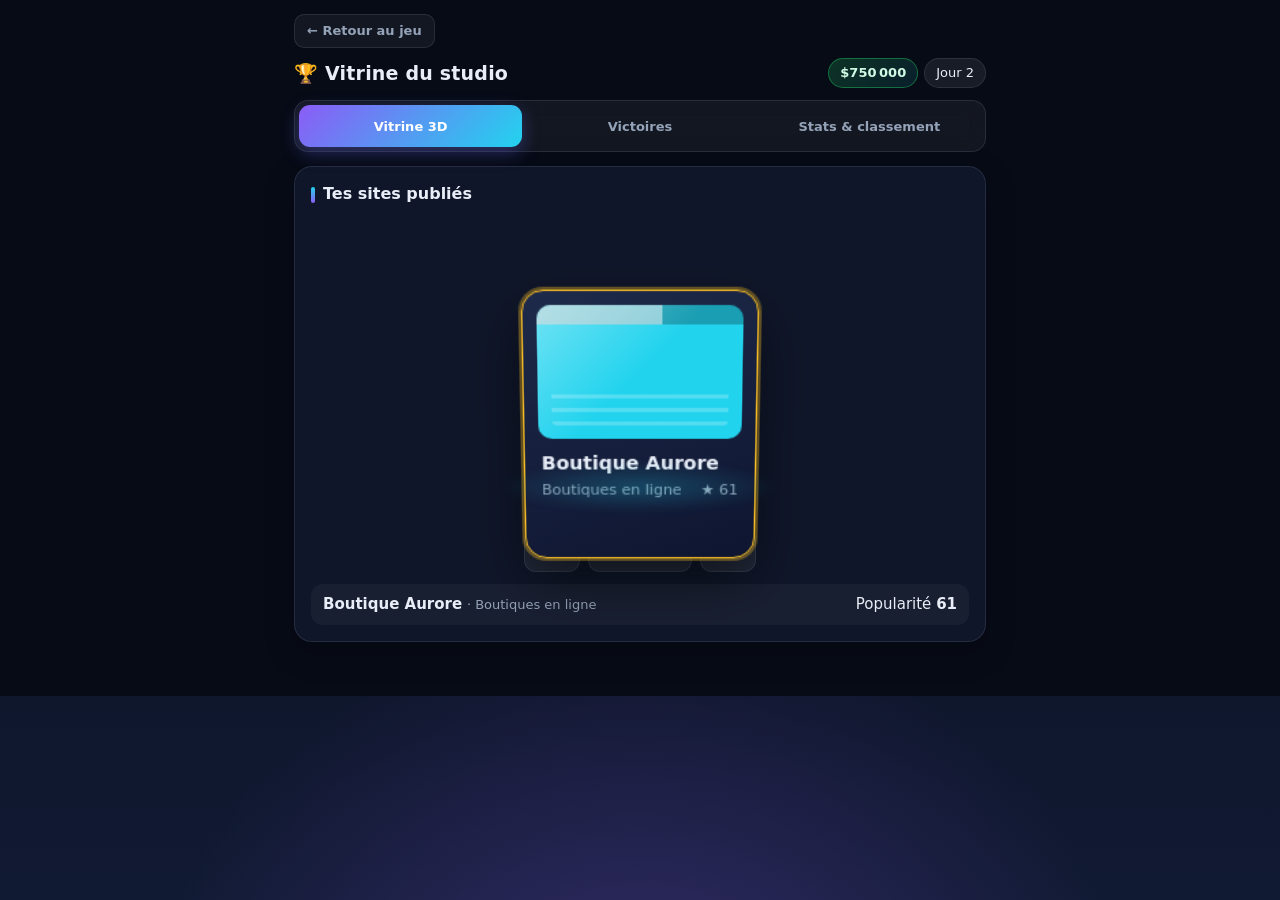
==== wst-studio-vitrine.html @ f5f175f7 "v23 : Vitrine du studio (carrousel 3D, victoires, stats et classement)" ====
<!DOCTYPE html>
<html lang="fr">
<head>
<meta charset="UTF-8">
<meta name="viewport" content="width=device-width, initial-scale=1, viewport-fit=cover">
<meta name="theme-color" content="#070B16">
<title>Web Studio Tycoon — Vitrine</title>
<style>
:root{--bg:#070B16;--card:rgba(20,27,49,.72);--line:rgba(148,163,184,.16);--txt:#e8edf7;--mut:#94a3b8;--cy:#22d3ee;--vi:#8b5cf6;--gr:#22c55e;--gold:#fbbf24;--pink:#ec4899;--r:18px}
*{box-sizing:border-box;-webkit-tap-highlight-color:transparent}
html,body{margin:0;min-height:100%;background:var(--bg);color:var(--txt);font:15px/1.4 system-ui,-apple-system,"Segoe UI",Roboto,sans-serif}
html::before{content:"";position:fixed;inset:0;z-index:-1;background:
 radial-gradient(900px 500px at 90% -10%,rgba(99,102,241,.35),transparent 60%),
 radial-gradient(700px 400px at -10% 10%,rgba(34,211,238,.2),transparent 55%),
 radial-gradient(800px 600px at 50% 110%,rgba(139,92,246,.25),transparent 60%),
 linear-gradient(180deg,#070B16,#0C1224 45%,#111A33)}
.wrap{max-width:720px;margin:0 auto;padding:calc(env(safe-area-inset-top,0px) + 14px) 14px 40px}
.back{display:inline-block;margin:0 0 10px;color:var(--mut);text-decoration:none;font-size:13px;font-weight:600;padding:7px 12px;border:1px solid var(--line);border-radius:10px;background:rgba(255,255,255,.05)}
header{display:flex;justify-content:space-between;align-items:center;gap:10px;margin-bottom:12px}
h1{font-size:19px;margin:0;font-weight:800;letter-spacing:.2px}
.chips{display:flex;gap:6px;flex-wrap:wrap;justify-content:flex-end}
.chip{background:rgba(255,255,255,.07);border:1px solid var(--line);border-radius:999px;padding:5px 11px;font-size:13px;font-variant-numeric:tabular-nums}
.chip.money{border-color:rgba(34,197,94,.45);background:linear-gradient(135deg,rgba(34,197,94,.22),rgba(34,211,238,.1));color:#d1fae5;font-weight:700}
.tabs{display:flex;gap:6px;background:rgba(255,255,255,.05);border:1px solid var(--line);border-radius:14px;padding:4px;margin-bottom:14px;position:sticky;top:calc(env(safe-area-inset-top,0px) + 6px);z-index:5;backdrop-filter:blur(10px);-webkit-backdrop-filter:blur(10px)}
.tabs button{flex:1;border:0;background:none;color:var(--mut);padding:10px 4px;border-radius:11px;font:600 13px system-ui;cursor:pointer;min-height:42px}
.tabs button.on{background:linear-gradient(135deg,var(--vi),var(--cy));color:#fff;box-shadow:0 6px 18px rgba(99,102,241,.35)}
.panel{display:none;animation:fade .3s ease}
.panel.on{display:block}
@keyframes fade{from{opacity:0;transform:translateY(8px)}to{opacity:1;transform:none}}
.card{background:var(--card);border:1px solid var(--line);border-radius:var(--r);padding:16px;margin-bottom:14px;box-shadow:0 10px 30px rgba(0,0,0,.25)}
.card h2{margin:0 0 12px;font-size:16px;display:flex;align-items:center;gap:8px}
.card h2::before{content:"";width:4px;height:1em;border-radius:3px;background:linear-gradient(var(--cy),var(--vi))}
.muted{color:var(--mut);font-size:13px}
.empty{padding:26px 10px;text-align:center;color:var(--mut)}

/* ---------- Vitrine 3D ---------- */
.stage{position:relative;height:300px;perspective:900px;perspective-origin:50% 40%;touch-action:pan-y;user-select:none;-webkit-user-select:none}
.ring{position:absolute;left:50%;top:50%;width:0;height:0;transform-style:preserve-3d;transition:transform .6s cubic-bezier(.22,1,.36,1)}
.site{position:absolute;width:170px;height:200px;margin:-100px 0 0 -85px;border-radius:16px;background:linear-gradient(160deg,#1e2a4a,#0e1530);border:1px solid rgba(255,255,255,.14);box-shadow:0 18px 40px rgba(0,0,0,.5),inset 0 1px 0 rgba(255,255,255,.12);padding:10px;backface-visibility:hidden;cursor:pointer;overflow:hidden}
.site .thumb{height:98px;border-radius:10px;background:var(--c,#6366f1);position:relative;overflow:hidden}
.site .thumb::after{content:"";position:absolute;inset:0;background:linear-gradient(135deg,rgba(255,255,255,.35),transparent 50%)}
.site .bar{position:absolute;left:0;right:0;top:0;height:14px;background:rgba(0,0,0,.25)}
.site .bar i{display:block;width:30%;height:100%;background:rgba(255,255,255,.5)}
.site .lines{position:absolute;left:10px;right:10px;bottom:10px;height:30px;background:repeating-linear-gradient(0deg,rgba(255,255,255,.22) 0 3px,transparent 3px 10px);border-radius:4px}
.site h3{margin:9px 2px 2px;font-size:14px;white-space:nowrap;overflow:hidden;text-overflow:ellipsis}
.site .meta{font-size:11px;color:var(--mut);display:flex;justify-content:space-between;padding:0 2px}
.site.sel{border-color:var(--gold);box-shadow:0 0 0 2px rgba(251,191,36,.35),0 18px 40px rgba(0,0,0,.5)}
.floor{position:absolute;left:50%;bottom:6px;width:280px;height:50px;margin-left:-140px;background:radial-gradient(closest-side,rgba(34,211,238,.25),transparent);filter:blur(4px)}
.ctrl{display:flex;gap:8px;justify-content:center;margin-top:10px}
.ctrl button{background:rgba(255,255,255,.08);color:var(--txt);border:1px solid var(--line);border-radius:12px;min-height:44px;min-width:56px;font-size:18px;cursor:pointer}
.ctrl button.wide{min-width:0;padding:0 16px;font-size:14px;font-weight:600}
.detail{margin-top:12px;display:flex;justify-content:space-between;gap:10px;flex-wrap:wrap;background:rgba(255,255,255,.04);border-radius:12px;padding:10px 12px}
.detail b{font-variant-numeric:tabular-nums}

/* ---------- Classement / stats ---------- */
.stats-top{display:grid;grid-template-columns:auto 1fr;gap:16px;align-items:center}
.donut{width:132px;height:132px;position:relative}
.donut svg{width:100%;height:100%;transform:rotate(-90deg)}
.donut .c{position:absolute;inset:0;display:flex;flex-direction:column;align-items:center;justify-content:center}
.donut .c b{font-size:24px;font-variant-numeric:tabular-nums}
.legend{display:flex;flex-direction:column;gap:6px;font-size:13px}
.legend div{display:flex;align-items:center;gap:8px}
.dot{width:10px;height:10px;border-radius:3px;flex:0 0 auto}
.kpis{display:grid;grid-template-columns:1fr 1fr;gap:8px;margin-top:12px}
.kpi{background:rgba(255,255,255,.04);border:1px solid var(--line);border-radius:12px;padding:10px}
.kpi span{font-size:11px;color:var(--mut);display:block}
.kpi b{font-size:18px;font-variant-numeric:tabular-nums}
.cat{margin-bottom:10px}
.cat .row{display:flex;justify-content:space-between;font-size:13px;margin-bottom:5px}
.cat .row b{color:var(--cy);font-variant-numeric:tabular-nums}
.track{height:10px;border-radius:999px;background:rgba(255,255,255,.07);overflow:hidden}
.track i{display:block;height:100%;border-radius:999px;background:linear-gradient(90deg,var(--c),#fff3);transition:width .9s cubic-bezier(.22,1,.36,1)}
.podium{display:flex;align-items:flex-end;justify-content:center;gap:10px;margin:6px 0 14px;height:150px}
.pod{width:31%;max-width:150px;border-radius:14px 14px 6px 6px;text-align:center;padding:22px 6px 10px;background:linear-gradient(180deg,rgba(255,255,255,.12),rgba(255,255,255,.03));border:1px solid var(--line);position:relative}
.pod .n{font-size:12px;color:var(--mut)}
.pod .name{font-weight:700;font-size:13px;white-space:nowrap;overflow:hidden;text-overflow:ellipsis}
.pod .sc{font-size:18px;font-weight:800;font-variant-numeric:tabular-nums}
.pod.p1{height:150px;border-color:rgba(251,191,36,.6);box-shadow:0 0 26px rgba(251,191,36,.18)}
.pod.p2{height:118px}
.pod.p3{height:96px}
.pod .medal{position:absolute;top:-16px;left:50%;transform:translateX(-50%);font-size:22px}
.rank{display:flex;flex-direction:column;gap:6px}
.rrow{display:grid;grid-template-columns:28px 1fr auto;gap:10px;align-items:center;background:rgba(255,255,255,.035);border:1px solid var(--line);border-radius:12px;padding:9px 10px}
.rrow.me{border-color:rgba(34,197,94,.55);background:linear-gradient(135deg,rgba(34,197,94,.16),rgba(34,211,238,.06))}
.rrow .pos{font-weight:800;color:var(--gold);text-align:center}
.rrow .nm{font-weight:600;white-space:nowrap;overflow:hidden;text-overflow:ellipsis}
.rrow .tr{height:6px;border-radius:99px;background:rgba(255,255,255,.07);margin-top:6px;overflow:hidden}
.rrow .tr i{display:block;height:100%;border-radius:99px;background:linear-gradient(90deg,var(--cy),var(--vi))}
.rrow .sc{font-weight:800;font-variant-numeric:tabular-nums}

/* ---------- Victoire ---------- */
#fx{position:fixed;inset:0;pointer-events:none;z-index:50}
.banner{position:fixed;left:50%;top:38%;transform:translate(-50%,-50%) scale(.6);opacity:0;z-index:60;pointer-events:none;background:linear-gradient(135deg,#fbbf24,#f472b6 55%,#8b5cf6);color:#fff;font-weight:900;font-size:22px;padding:14px 22px;border-radius:18px;box-shadow:0 20px 50px rgba(0,0,0,.45);text-align:center;white-space:nowrap}
.banner.show{animation:pop 2.4s cubic-bezier(.22,1,.36,1) forwards}
.banner small{display:block;font-size:13px;font-weight:600;opacity:.92;margin-top:2px}
@keyframes pop{0%{opacity:0;transform:translate(-50%,-50%) scale(.5)}15%{opacity:1;transform:translate(-50%,-50%) scale(1.08)}25%{transform:translate(-50%,-50%) scale(1)}80%{opacity:1}100%{opacity:0;transform:translate(-50%,-70%) scale(.98)}}
.celebrate{width:100%;margin-top:6px;border:0;border-radius:14px;min-height:50px;font:800 15px system-ui;color:#fff;background:linear-gradient(135deg,var(--pink),var(--gold));cursor:pointer;box-shadow:0 10px 26px rgba(236,72,153,.3)}
.celebrate:active{transform:scale(.98)}
.hist{display:flex;flex-direction:column;gap:6px;margin-top:10px}
.hist div{font-size:13px;color:var(--mut);background:rgba(255,255,255,.035);border-radius:10px;padding:8px 10px}
.hist b{color:var(--txt)}
@media (prefers-reduced-motion:reduce){.panel,.banner.show{animation:none}.banner.show{opacity:1;transform:translate(-50%,-50%)}}
</style>
</head>
<body>
<div class="wrap">
  <a class="back" href="index.html">← Retour au jeu</a>
  <header>
    <h1>🏆 Vitrine du studio</h1>
    <div class="chips">
      <span class="chip money" id="cMoney">$0</span>
      <span class="chip" id="cDay">Jour 1</span>
    </div>
  </header>

  <nav class="tabs" role="tablist">
    <button class="on" data-tab="vitrine">Vitrine 3D</button>
    <button data-tab="victoires">Victoires</button>
    <button data-tab="stats">Stats & classement</button>
  </nav>

  <!-- ===== VITRINE 3D ===== -->
  <section class="panel on" id="tab-vitrine">
    <div class="card">
      <h2>Tes sites publiés</h2>
      <div class="stage" id="stage"><div class="ring" id="ring"></div><div class="floor"></div></div>
      <div class="ctrl">
        <button id="prev" aria-label="Précédent">‹</button>
        <button class="wide" id="openSite">Voir le site</button>
        <button id="next" aria-label="Suivant">›</button>
      </div>
      <div class="detail" id="detail"><span class="muted">Glisse pour faire tourner la vitrine.</span></div>
    </div>
  </section>

  <!-- ===== VICTOIRES ===== -->
  <section class="panel" id="tab-victoires">
    <div class="card">
      <h2>Victoires</h2>
      <p class="muted" style="margin:0 0 12px">Chaque nouveau site publié, chaque palier de popularité et chaque rival battu déclenche une célébration.</p>
      <button class="celebrate" id="btnCelebrate">🎉 Fêter une victoire</button>
      <div class="hist" id="hist"></div>
    </div>
  </section>

  <!-- ===== STATS ===== -->
  <section class="panel" id="tab-stats">
    <div class="card">
      <h2>Tes parts de marché</h2>
      <div class="stats-top">
        <div class="donut">
          <svg viewBox="0 0 120 120" id="donutSvg"></svg>
          <div class="c"><b id="shareTotal">0%</b><span class="muted">part totale</span></div>
        </div>
        <div class="legend" id="legend"></div>
      </div>
      <div class="kpis" id="kpis"></div>
    </div>

    <div class="card">
      <h2>Par catégorie</h2>
      <div id="cats"></div>
    </div>

    <div class="card">
      <h2>Les studios rivaux</h2>
      <div class="podium" id="podium"></div>
      <div class="rank" id="rank"></div>
    </div>
  </section>
</div>

<canvas id="fx"></canvas>
<div class="banner" id="banner"></div>

<script>
(function () {
  'use strict';
  var KEY = 'webStudioTycoonV1';
  var COLORS = ['#6366f1','#22d3ee','#ec4899','#22c55e','#fbbf24','#f97316','#8b5cf6','#14b8a6'];
  var SEG_NAMES = {blogs:'Blogs & récits',shops:'Boutiques en ligne',games:'Jeux navigateur',news:'Infos & actualités',services:'Services utiles',mode:'Mode & beauté',musique:'Musique',sport:'Sport',science:'Science',humour:'Humour'};
  var SEG_RIVAL = {blogs:320,shops:460,games:620,news:540,services:720,mode:480,musique:450,sport:560,science:600,humour:380};
  var HOST_CAPS = [300,800,2000,5000,0];
  var CAT_COLORS = {};
  var $ = function (id) { return document.getElementById(id); };
  function esc(s) { return String(s == null ? '' : s).replace(/[&<>"']/g, function (c) { return ({'&':'&amp;','<':'&lt;','>':'&gt;','"':'&quot;',"'":'&#39;'})[c]; }); }
  function num(v) { v = Number(v); return isFinite(v) ? v : 0; }
  function fmt(v) { return Math.round(num(v)).toLocaleString('fr-FR'); }

  /* ---------- Données : lit la sauvegarde du jeu, sinon démo ---------- */
  var DEMO = {
    money: 750000, day: 2,
    sites: [
      { name: 'Blog Lumière', cat: 'Blogs & récits', popularity: 42 },
      { name: 'Boutique Aurore', cat: 'Boutiques en ligne', popularity: 61 },
      { name: 'Arcade Nova', cat: 'Jeux navigateur', popularity: 18 },
      { name: 'Ma Recette', cat: 'Services utiles', popularity: 33 }
    ],
    rivals: [
      { name: 'Le Phare Web', score: 860 }, { name: 'Orbite Verte', score: 692 },
      { name: 'Forge du Sud', score: 530 }, { name: 'Pixel Rivière', score: 419 },
      { name: 'Atelier Caramel', score: 322 }, { name: 'Studio Brume', score: 229 }
    ],
    me: 'Mon studio', myScore: 450, popTotal: 61 + 42 + 18 + 33, defense: 0, loyalty: 0
  };
  function siteVisitorsOf(s) {
    var cap = HOST_CAPS[typeof s.hosting === 'number' ? s.hosting : 0] || 0;
    var v = Math.round(num(s.quality) * num(s.popularity) / 2);
    if (cap > 0) v = Math.min(v, cap);
    return v + num(s.traffic && s.traffic.bonus);
  }
  function playerScoreOf(G, sites) {
    var rep = num(G.rep), done = num(G.done);
    var visitors = sites.reduce(function (a, s) { return a + siteVisitorsOf(s); }, 0);
    var rl = G.rivals || [];
    var avgRival = rl.length ? rl.reduce(function (a, r) { return a + num(r.score); }, 0) / rl.length : 0;
    var rf = Math.min(2.2, Math.max(.7, avgRival / 480));
    var share = 0;
    Object.keys(SEG_RIVAL).forEach(function (id) {
      var p = sites.filter(function (s) { return s.seg === id; }).reduce(function (a, s) { return a + num(s.quality) * 1.5 + num(s.popularity) + siteVisitorsOf(s) / 40; }, 0);
      if (p > 0) share += Math.round(1000 * p / (p + SEG_RIVAL[id] * rf)) / 10;
    });
    var lvl = Math.min(10, 1 + Math.floor(rep / 110));
    return Math.round(rep + done * 25 + visitors / 10 + share * 4 + lvl * 50 + sites.length * 40 + (G.apps ? G.apps.length : 0) * 40);
  }
  function readData() {
    try {
      var raw = localStorage.getItem(KEY);
      if (!raw) return DEMO;
      var G = JSON.parse(raw);
      var sites = (G.sites || []).map(function (s) {
        return { name: s.name || s.title || s.t || 'Site', cat: SEG_NAMES[s.seg] || s.cat || s.category || s.type || 'Autre', popularity: num(s.popularity || s.pop) };
      });
      var rivals = (G.rivals || []).map(function (r) {
        return { name: r.name || 'Rival', score: num(r.score != null ? r.score : (r.points != null ? r.points : r.pop)) };
      });
      var popTotal = sites.reduce(function (a, s) { return a + s.popularity; }, 0);
      return { money: num(G.money), day: num(G.day) || 1, sites: sites, rivals: rivals,
               me: G.studioName || G.name || 'Mon studio', myScore: playerScoreOf(G, G.sites || []), popTotal: popTotal,
               defense: num(G.defense), loyalty: num(G.loyalty) };
    } catch (e) { return DEMO; }
  }

  var data = readData();
  var prevSiteCount = data.sites.length;
  var prevTier = tierOf(data.popTotal || 0);

  /* ---------- En-tête ---------- */
  function renderHeader() {
    $('cMoney').textContent = '$' + fmt(data.money);
    $('cDay').textContent = 'Jour ' + data.day;
  }

  /* ---------- Vitrine 3D ---------- */
  var sel = 0, ringAngle = 0, drag = null, autoT = null;
  function renderStage() {
    var ring = $('ring'), n = data.sites.length;
    if (!n) {
      ring.innerHTML = '';
      $('stage').insertAdjacentHTML('afterbegin', '');
      $('detail').innerHTML = '<span class="muted">Aucun site publié pour l\u2019instant. Lance ton premier projet !</span>';
      $('openSite').disabled = true; $('prev').disabled = $('next').disabled = true;
      return;
    }
    $('openSite').disabled = false; $('prev').disabled = $('next').disabled = false;
    var R = Math.max(230, n * 62), step = 360 / n;
    ring.innerHTML = data.sites.map(function (s, i) {
      var c = COLORS[i % COLORS.length]; CAT_COLORS[s.cat] = CAT_COLORS[s.cat] || COLORS[Object.keys(CAT_COLORS).length % COLORS.length];
      return '<div class="site" data-i="' + i + '" style="transform:rotateY(' + (i * step) + 'deg) translateZ(' + R + 'px);--c:' + c + '">' +
        '<div class="thumb"><div class="bar"><i style="width:' + Math.min(100, s.popularity) + '%"></i></div><div class="lines"></div></div>' +
        '<h3>' + esc(s.name) + '</h3><div class="meta"><span>' + esc(s.cat) + '</span><span>★ ' + fmt(s.popularity) + '</span></div></div>';
    }).join('');
    ring.querySelectorAll('.site').forEach(function (el) {
      el.addEventListener('click', function () { if (!el.dataset.moved) setSel(+el.dataset.i); });
    });
    spinTo(sel);
    updateDetail();
  }
  function spinTo(i) {
    var n = data.sites.length; if (!n) return;
    sel = ((i % n) + n) % n;
    ringAngle = -sel * (360 / n);
    $('ring').style.transform = 'rotateX(-8deg) rotateY(' + ringAngle + 'deg)';
    document.querySelectorAll('.site').forEach(function (el, k) { el.classList.toggle('sel', k === sel); });
    updateDetail();
  }
  function setSel(i) { spinTo(i); }
  function updateDetail() {
    var s = data.sites[sel]; if (!s) return;
    $('detail').innerHTML = '<span><b>' + esc(s.name) + '</b> <span class="muted">· ' + esc(s.cat) + '</span></span><span>Popularité <b>' + fmt(s.popularity) + '</b></span>';
  }
  function bindStage() {
    var st = $('stage'), startX = 0, startAng = 0, moved = false;
    st.addEventListener('pointerdown', function (e) { drag = true; startX = e.clientX; startAng = ringAngle; moved = false; clearTimeout(autoT); });
    window.addEventListener('pointermove', function (e) {
      if (!drag || !data.sites.length) return;
      var dx = e.clientX - startX; if (Math.abs(dx) > 6) moved = true;
      ringAngle = startAng + dx * 0.4;
      $('ring').style.transition = 'none';
      $('ring').style.transform = 'rotateX(-8deg) rotateY(' + ringAngle + 'deg)';
    });
    window.addEventListener('pointerup', function () {
      if (!drag) return; drag = false; $('ring').style.transition = '';
      if (moved) {
        var n = data.sites.length, step = 360 / n;
        spinTo(Math.round(-ringAngle / step));
        document.querySelectorAll('.site').forEach(function (el) { el.dataset.moved = '1'; setTimeout(function () { delete el.dataset.moved; }, 250); });
      }
    });
    $('prev').onclick = function () { spinTo(sel - 1); };
    $('next').onclick = function () { spinTo(sel + 1); };
    $('openSite').onclick = function () { var s = data.sites[sel]; if (s) celebrate('🌐 ' + s.name + ' en ligne !', 'Bien joué, patron', 'small'); };
    /* rotation automatique lente tant qu'on ne touche pas */
    (function auto() { if (!drag && data.sites.length > 1 && $('tab-vitrine').classList.contains('on')) spinTo(sel + 1); setTimeout(auto, 4200); })();
  }

  /* ---------- Classement & stats ---------- */
  function tierOf(score) { return score >= 500 ? 3 : score >= 200 ? 2 : score >= 50 ? 1 : 0; }
  function renderStats() {
    var total = data.sites.reduce(function (a, s) { return a + s.popularity; }, 0) || 1;
    var rivalTotal = data.rivals.reduce(function (a, r) { return a + r.score; }, 0);
    var myShare = Math.round(100 * (data.myScore / (data.myScore + rivalTotal || 1)));

    /* donut des parts par catégorie */
    var cats = {};
    data.sites.forEach(function (s) { cats[s.cat] = (cats[s.cat] || 0) + s.popularity; });
    var catKeys = Object.keys(cats), r = 46, C = 2 * Math.PI * r, off = 0, svg = '<circle cx="60" cy="60" r="' + r + '" fill="none" stroke="rgba(255,255,255,.07)" stroke-width="14"/>';
    catKeys.forEach(function (k, i) {
      var len = C * (cats[k] / total), col = COLORS[i % COLORS.length];
      svg += '<circle cx="60" cy="60" r="' + r + '" fill="none" stroke="' + col + '" stroke-width="14" stroke-linecap="round" stroke-dasharray="' + Math.max(0, len - 2) + ' ' + C + '" stroke-dashoffset="' + (-off) + '"/>';
      off += len;
    });
    $('donutSvg').innerHTML = svg;
    $('shareTotal').textContent = myShare + '%';
    $('legend').innerHTML = catKeys.length ? catKeys.map(function (k, i) {
      return '<div><span class="dot" style="background:' + COLORS[i % COLORS.length] + '"></span>' + esc(k) + ' <span class="muted">' + Math.round(100 * cats[k] / total) + '%</span></div>';
    }).join('') : '<span class="muted">Publie un site pour voir tes parts.</span>';

    $('kpis').innerHTML =
      '<div class="kpi"><span>Sites publiés</span><b>' + data.sites.length + '</b></div>' +
      '<div class="kpi"><span>Popularité totale</span><b>' + fmt(data.popTotal || 0) + '</b></div>' +
      '<div class="kpi"><span>Défense</span><b>' + data.defense + '/5</b></div>' +
      '<div class="kpi"><span>Fidélisation</span><b>' + data.loyalty + '/5</b></div>';

    /* barres par catégorie */
    var maxCat = Math.max.apply(null, [1].concat(catKeys.map(function (k) { return cats[k]; })));
    $('cats').innerHTML = catKeys.length ? catKeys.map(function (k, i) {
      var pct = Math.round(100 * cats[k] / maxCat);
      return '<div class="cat"><div class="row"><span>' + esc(k) + '</span><b>' + fmt(cats[k]) + '</b></div><div class="track"><i style="width:' + pct + '%;--c:' + COLORS[i % COLORS.length] + '"></i></div></div>';
    }).join('') : '<div class="empty">Aucune catégorie encore.</div>';

    /* classement : toi + rivaux */
    var all = data.rivals.map(function (r) { return { name: r.name, score: r.score, me: false }; });
    all.push({ name: data.me, score: data.myScore, me: true });
    all.sort(function (a, b) { return b.score - a.score; });
    var max = Math.max.apply(null, [1].concat(all.map(function (x) { return x.score; })));

    var top = all.slice(0, 3), order = [top[1], top[0], top[2]], cls = ['p2', 'p1', 'p3'], medal = ['🥈', '🥇', '🥉'];
    $('podium').innerHTML = order.map(function (x, i) {
      if (!x) return '<div></div>';
      var rank = i === 1 ? 0 : i === 0 ? 1 : 2;
      return '<div class="pod ' + cls[i] + '"><span class="medal">' + medal[rank] + '</span><div class="n">#' + (rank + 1) + '</div><div class="name">' + esc(x.name) + '</div><div class="sc">' + fmt(x.score) + '</div></div>';
    }).join('');
    $('rank').innerHTML = all.map(function (x, i) {
      return '<div class="rrow' + (x.me ? ' me' : '') + '"><span class="pos">' + (i + 1) + '</span><div><div class="nm">' + esc(x.name) + (x.me ? ' <span class="muted">(toi)</span>' : '') + '</div><div class="tr"><i style="width:' + Math.round(100 * x.score / max) + '%"></i></div></div><span class="sc">' + fmt(x.score) + '</span></div>';
    }).join('');
  }

  /* ---------- Victoires : célébrations ---------- */
  var fx = $('fx'), ctx = fx.getContext('2d'), parts = [], rafFx = 0;
  var reduce = window.matchMedia && matchMedia('(prefers-reduced-motion: reduce)').matches;
  function resizeFx() { fx.width = innerWidth * devicePixelRatio; fx.height = innerHeight * devicePixelRatio; ctx.setTransform(devicePixelRatio, 0, 0, devicePixelRatio, 0, 0); }
  resizeFx(); addEventListener('resize', resizeFx);
  function burst(n) {
    var cx = innerWidth / 2, cy = innerHeight * 0.38;
    for (var i = 0; i < n; i++) {
      var a = Math.random() * Math.PI * 2, v = 4 + Math.random() * 8;
      parts.push({ x: cx, y: cy, vx: Math.cos(a) * v, vy: Math.sin(a) * v - 4, life: 1, s: 4 + Math.random() * 5, c: COLORS[i % COLORS.length], rot: Math.random() * 6, vr: (Math.random() - .5) * .3 });
    }
    if (!rafFx) rafFx = requestAnimationFrame(tick);
  }
  function tick() {
    ctx.clearRect(0, 0, innerWidth, innerHeight);
    parts = parts.filter(function (p) { return p.life > 0; });
    parts.forEach(function (p) {
      p.vy += 0.22; p.vx *= 0.99; p.x += p.vx; p.y += p.vy; p.rot += p.vr; p.life -= 0.011;
      ctx.save(); ctx.globalAlpha = Math.max(0, p.life); ctx.translate(p.x, p.y); ctx.rotate(p.rot);
      ctx.fillStyle = p.c; ctx.fillRect(-p.s / 2, -p.s / 4, p.s, p.s / 2); ctx.restore();
    });
    if (parts.length) rafFx = requestAnimationFrame(tick); else { rafFx = 0; ctx.clearRect(0, 0, innerWidth, innerHeight); }
  }
  var bannerT = 0;
  function celebrate(title, sub, kind) {
    var b = $('banner');
    b.innerHTML = esc(title) + (sub ? '<small>' + esc(sub) + '</small>' : '');
    b.classList.remove('show'); void b.offsetWidth; b.classList.add('show');
    if (!reduce) burst(kind === 'big' ? 160 : 90);
    if (navigator.vibrate) { try { navigator.vibrate([20, 40, 20]); } catch (_) {} }
    addHist(title);
  }
  function addHist(t) {
    var h = $('hist'), d = document.createElement('div'), now = new Date();
    d.innerHTML = '<b>' + esc(t) + '</b> · ' + now.toLocaleTimeString('fr-FR', { hour: '2-digit', minute: '2-digit' });
    h.insertBefore(d, h.firstChild);
    while (h.children.length > 8) h.removeChild(h.lastChild);
  }
  /* Détection automatique : nouveau site, palier de popularité franchi, rival dépassé */
  function checkWins(fresh) {
    if (data.sites.length > prevSiteCount) celebrate('🚀 Nouveau site publié !', data.sites[data.sites.length - 1].name, 'big');
    var t = tierOf(data.popTotal || 0);
    if (t > prevTier) celebrate('⭐ Palier de popularité atteint !', 'Niveau ' + (t + 1), 'big');
    var rivalsBefore = fresh && fresh.rivals ? fresh.rivals : [];
    var myRank = function (score, rivals) { return rivals.filter(function (r) { return r.score > score; }).length + 1; };
    if (rivalsBefore.length && myRank(data.myScore, data.rivals) < myRank(prevScore, rivalsBefore)) celebrate('🏅 Tu dépasses un rival !', 'Classement amélioré', '');
    prevSiteCount = data.sites.length; prevTier = t; prevScore = data.myScore;
  }
  var prevScore = data.myScore;

  /* ---------- Onglets ---------- */
  document.querySelectorAll('.tabs button').forEach(function (b) {
    b.addEventListener('click', function () {
      document.querySelectorAll('.tabs button').forEach(function (x) { x.classList.toggle('on', x === b); });
      document.querySelectorAll('.panel').forEach(function (p) { p.classList.toggle('on', p.id === 'tab-' + b.dataset.tab); });
      if (b.dataset.tab === 'stats') setTimeout(renderStats, 30);
    });
  });
  $('btnCelebrate').onclick = function () { celebrate('🎉 Bravo, patron !', 'Continue comme ça', 'big'); };

  /* ---------- Rafraîchissement : quand la sauvegarde change ---------- */
  function refresh() {
    var fresh = data; data = readData();
    renderHeader(); renderStage(); renderStats();
    checkWins(fresh);
  }
  addEventListener('storage', function (e) { if (e.key === KEY) refresh(); });
  setInterval(function () {
    var raw = null; try { raw = localStorage.getItem(KEY); } catch (_) {}
    if (raw && raw !== lastRaw) { lastRaw = raw; refresh(); }
  }, 1500);
  var lastRaw = null; try { lastRaw = localStorage.getItem(KEY); } catch (_) {}

  /* API pour le jeu : window.WST.celebrate('Titre', 'Sous-titre', 'big') */
  window.WST = { celebrate: celebrate, refresh: refresh, readData: readData, playerScoreOf: playerScoreOf, siteVisitorsOf: siteVisitorsOf, SEG_NAMES: SEG_NAMES };

  renderHeader(); renderStage(); renderStats(); bindStage();
})();
</script>
</body>
</html>
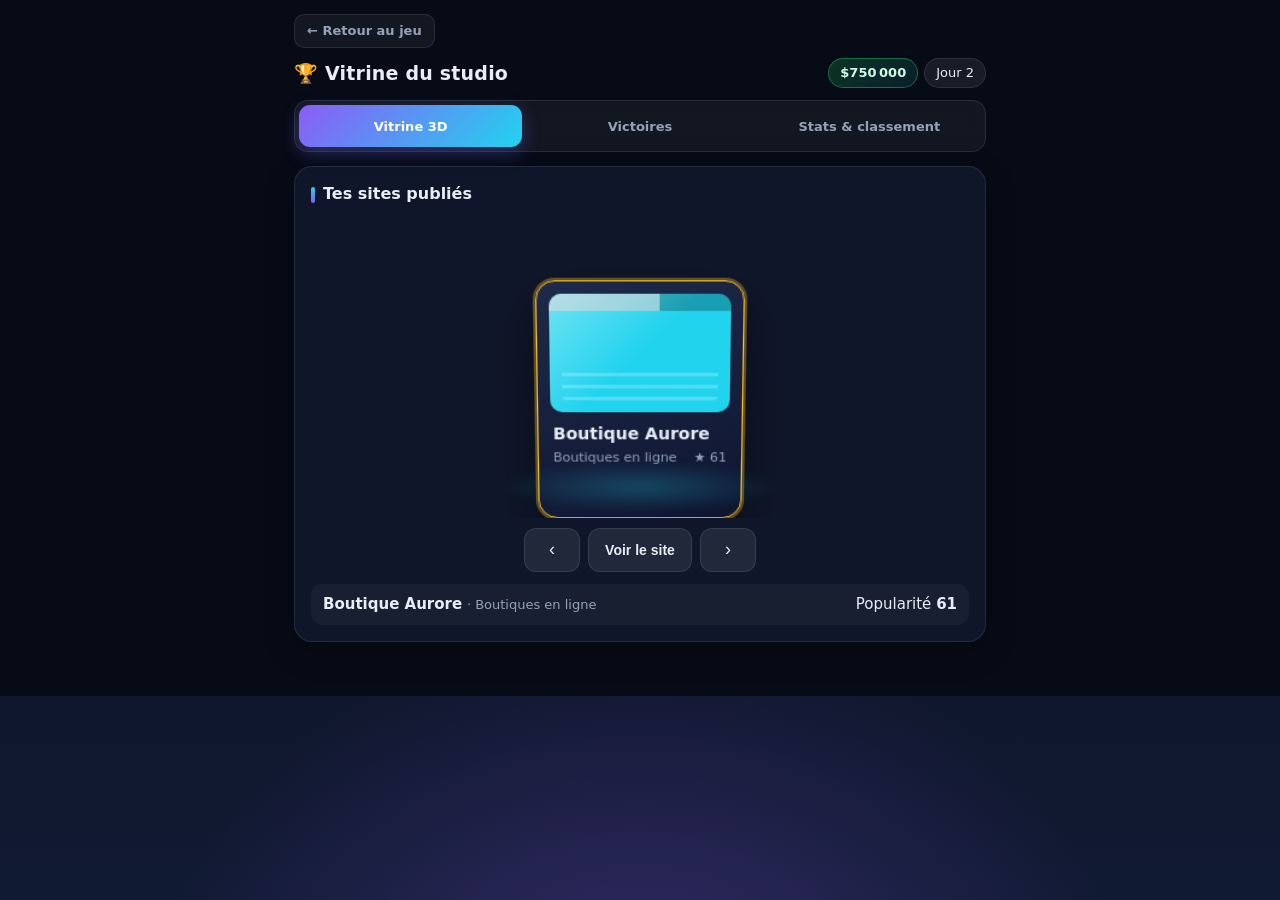
==== commit 0e49c640: "v24 : doublon retiré dans le jeu (Marché + Classement), Vitrine compacte Samsung, boutons ‹ › réparé" ====
--- a/wst-studio-vitrine.html
+++ b/wst-studio-vitrine.html
@@ -34,7 +34,7 @@
 .empty{padding:26px 10px;text-align:center;color:var(--mut)}
 
 /* ---------- Vitrine 3D ---------- */
-.stage{position:relative;height:300px;perspective:900px;perspective-origin:50% 40%;touch-action:pan-y;user-select:none;-webkit-user-select:none}
+.stage{position:relative;height:300px;perspective:900px;overflow:hidden;perspective-origin:50% 40%;touch-action:pan-y;user-select:none;-webkit-user-select:none}
 .ring{position:absolute;left:50%;top:50%;width:0;height:0;transform-style:preserve-3d;transition:transform .6s cubic-bezier(.22,1,.36,1)}
 .site{position:absolute;width:170px;height:200px;margin:-100px 0 0 -85px;border-radius:16px;background:linear-gradient(160deg,#1e2a4a,#0e1530);border:1px solid rgba(255,255,255,.14);box-shadow:0 18px 40px rgba(0,0,0,.5),inset 0 1px 0 rgba(255,255,255,.12);padding:10px;backface-visibility:hidden;cursor:pointer;overflow:hidden}
 .site .thumb{height:98px;border-radius:10px;background:var(--c,#6366f1);position:relative;overflow:hidden}
@@ -46,7 +46,7 @@
 .site .meta{font-size:11px;color:var(--mut);display:flex;justify-content:space-between;padding:0 2px}
 .site.sel{border-color:var(--gold);box-shadow:0 0 0 2px rgba(251,191,36,.35),0 18px 40px rgba(0,0,0,.5)}
 .floor{position:absolute;left:50%;bottom:6px;width:280px;height:50px;margin-left:-140px;background:radial-gradient(closest-side,rgba(34,211,238,.25),transparent);filter:blur(4px)}
-.ctrl{display:flex;gap:8px;justify-content:center;margin-top:10px}
+.ctrl{position:relative;z-index:2;display:flex;gap:8px;justify-content:center;margin-top:10px}
 .ctrl button{background:rgba(255,255,255,.08);color:var(--txt);border:1px solid var(--line);border-radius:12px;min-height:44px;min-width:56px;font-size:18px;cursor:pointer}
 .ctrl button.wide{min-width:0;padding:0 16px;font-size:14px;font-weight:600}
 .detail{margin-top:12px;display:flex;justify-content:space-between;gap:10px;flex-wrap:wrap;background:rgba(255,255,255,.04);border-radius:12px;padding:10px 12px}
@@ -99,6 +99,25 @@
 .hist{display:flex;flex-direction:column;gap:6px;margin-top:10px}
 .hist div{font-size:13px;color:var(--mut);background:rgba(255,255,255,.035);border-radius:10px;padding:8px 10px}
 .hist b{color:var(--txt)}
+/* ---------- Compact petits ecrans (v24 : Samsung 360 px) ---------- */
+@media (max-width:480px){
+  .wrap{padding:10px 8px 26px}
+  .card{padding:10px;margin-bottom:10px}
+  header{margin:8px 0 10px}
+  header h1{font-size:17px}
+  .tabs{gap:6px;margin-bottom:10px}
+  .tabs button{padding:8px 6px;font-size:12px;min-height:40px}
+  .stage{height:250px}
+  .site{width:125px;height:150px;margin:-75px 0 0 -62px;padding:8px;border-radius:12px}
+  .site .thumb{height:68px}
+  .site h3{margin:6px 2px 1px;font-size:12px}
+  .site .meta{font-size:10px}
+  .floor{width:200px;height:34px;margin-left:-100px}
+  .ctrl{margin-top:8px}
+  .ctrl button{min-height:44px;min-width:48px;font-size:16px}
+  .ctrl button.wide{padding:0 12px;font-size:13px}
+  .detail{margin-top:8px;padding:8px 10px;font-size:12px}
+}
 @media (prefers-reduced-motion:reduce){.panel,.banner.show{animation:none}.banner.show{opacity:1;transform:translate(-50%,-50%)}}
 </style>
 </head>
@@ -263,7 +282,7 @@
       return;
     }
     $('openSite').disabled = false; $('prev').disabled = $('next').disabled = false;
-    var R = Math.max(230, n * 62), step = 360 / n;
+    var R = Math.min(200, Math.max(150, n * 40)), step = 360 / n;
     ring.innerHTML = data.sites.map(function (s, i) {
       var c = COLORS[i % COLORS.length]; CAT_COLORS[s.cat] = CAT_COLORS[s.cat] || COLORS[Object.keys(CAT_COLORS).length % COLORS.length];
       return '<div class="site" data-i="' + i + '" style="transform:rotateY(' + (i * step) + 'deg) translateZ(' + R + 'px);--c:' + c + '">' +
@@ -276,11 +295,12 @@
     spinTo(sel);
     updateDetail();
   }
+  function tiltDeg(){ return window.innerWidth <= 480 ? -2 : -8; }
   function spinTo(i) {
     var n = data.sites.length; if (!n) return;
     sel = ((i % n) + n) % n;
     ringAngle = -sel * (360 / n);
-    $('ring').style.transform = 'rotateX(-8deg) rotateY(' + ringAngle + 'deg)';
+    $('ring').style.transform = 'rotateX(' + tiltDeg() + 'deg) rotateY(' + ringAngle + 'deg)';
     document.querySelectorAll('.site').forEach(function (el, k) { el.classList.toggle('sel', k === sel); });
     updateDetail();
   }
@@ -297,7 +317,7 @@
       var dx = e.clientX - startX; if (Math.abs(dx) > 6) moved = true;
       ringAngle = startAng + dx * 0.4;
       $('ring').style.transition = 'none';
-      $('ring').style.transform = 'rotateX(-8deg) rotateY(' + ringAngle + 'deg)';
+      $('ring').style.transform = 'rotateX(' + tiltDeg() + 'deg) rotateY(' + ringAngle + 'deg)';
     });
     window.addEventListener('pointerup', function () {
       if (!drag) return; drag = false; $('ring').style.transition = '';
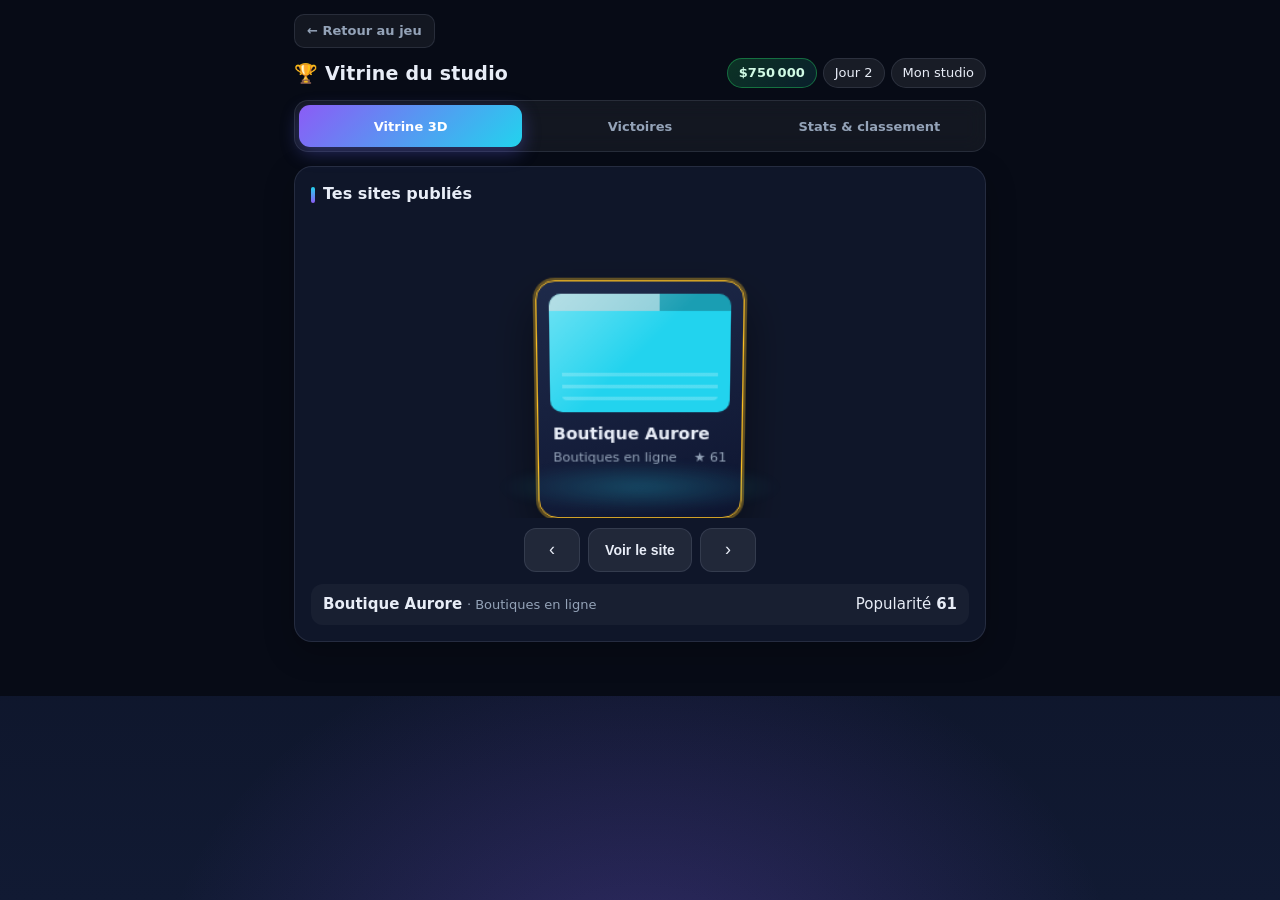
==== commit 5c717d2e: "v26 : tailles Marché adaptées au jeu + nom du studio modifiable" ====
--- a/wst-studio-vitrine.html
+++ b/wst-studio-vitrine.html
@@ -129,6 +129,7 @@
     <div class="chips">
       <span class="chip money" id="cMoney">$0</span>
       <span class="chip" id="cDay">Jour 1</span>
+      <span class="chip" id="cStudio">Mon studio</span>
     </div>
   </header>
 
@@ -268,6 +269,7 @@
   function renderHeader() {
     $('cMoney').textContent = '$' + fmt(data.money);
     $('cDay').textContent = 'Jour ' + data.day;
+    $('cStudio').textContent = data.me;
   }
 
   /* ---------- Vitrine 3D ---------- */
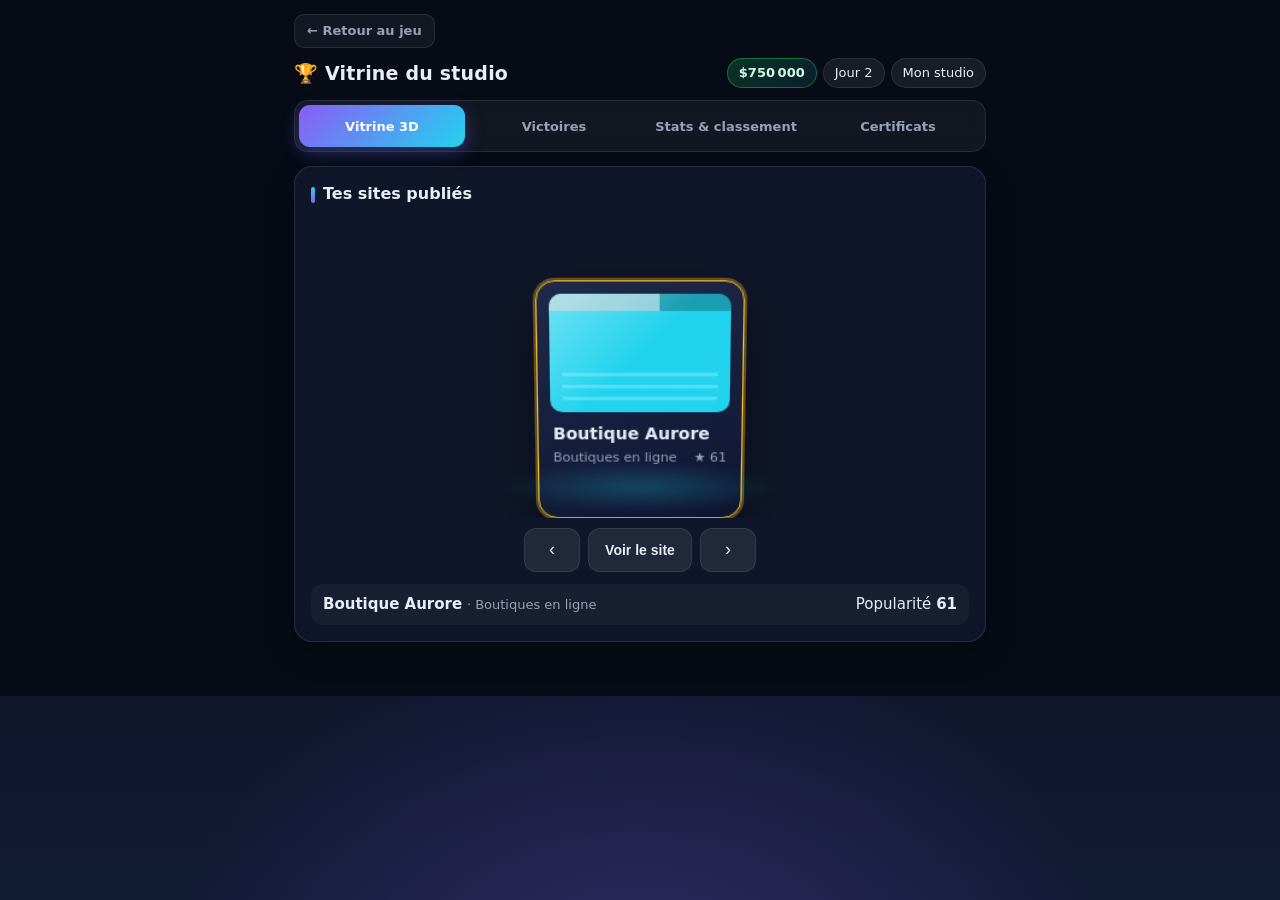
==== commit e287dd92: "v31 : certificats heros dans la Vitrine (onglet Certificats, carrousel 3D + swipe) + nom enregistre " ====
--- a/wst-studio-vitrine.html
+++ b/wst-studio-vitrine.html
@@ -94,11 +94,19 @@
 .banner.show{animation:pop 2.4s cubic-bezier(.22,1,.36,1) forwards}
 .banner small{display:block;font-size:13px;font-weight:600;opacity:.92;margin-top:2px}
 @keyframes pop{0%{opacity:0;transform:translate(-50%,-50%) scale(.5)}15%{opacity:1;transform:translate(-50%,-50%) scale(1.08)}25%{transform:translate(-50%,-50%) scale(1)}80%{opacity:1}100%{opacity:0;transform:translate(-50%,-70%) scale(.98)}}
-.celebrate{width:100%;margin-top:6px;border:0;border-radius:14px;min-height:50px;font:800 15px system-ui;color:#fff;background:linear-gradient(135deg,var(--pink),var(--gold));cursor:pointer;box-shadow:0 10px 26px rgba(236,72,153,.3)}
-.celebrate:active{transform:scale(.98)}
 .hist{display:flex;flex-direction:column;gap:6px;margin-top:10px}
 .hist div{font-size:13px;color:var(--mut);background:rgba(255,255,255,.035);border-radius:10px;padding:8px 10px}
 .hist b{color:var(--txt)}
+/* ---------- Certificats 3D ---------- */
+.cert{position:absolute;width:190px;height:250px;margin:-125px 0 0 -95px;border-radius:14px;background:linear-gradient(180deg,#fdf6e3,#f5e6c8);border:2px solid #d4af37;box-shadow:0 18px 40px rgba(0,0,0,.5);padding:10px 12px;backface-visibility:hidden;cursor:pointer;overflow:hidden;color:#1e293b;text-align:center}
+.cert .certSeal{font-size:22px;line-height:1.2}
+.cert .certTitle{font-size:13px;font-weight:800;letter-spacing:2px;color:#b8860b;margin:2px 0}
+.cert h3{margin:6px 0 2px;font-size:13px;color:#1e293b}
+.cert .dipl{font-size:11px;color:#475569;font-weight:600}
+.cert .who{font-size:11px;color:#334155;margin-top:6px}
+.cert .when{font-size:11px;color:#475569}
+.cert .note{font-size:8px;color:#94a3b8;margin-top:6px;line-height:1.3}
+.cert.sel{box-shadow:0 0 0 2px rgba(251,191,36,.5),0 18px 40px rgba(0,0,0,.5)}
 /* ---------- Compact petits ecrans (v24 : Samsung 360 px) ---------- */
 @media (max-width:480px){
   .wrap{padding:10px 8px 26px}
@@ -117,6 +125,12 @@
   .ctrl button{min-height:44px;min-width:48px;font-size:16px}
   .ctrl button.wide{padding:0 12px;font-size:13px}
   .detail{margin-top:8px;padding:8px 10px;font-size:12px}
+  .cert{width:150px;height:210px;margin:-105px 0 0 -75px;padding:8px 10px;border-radius:12px}
+  .cert .certSeal{font-size:18px}
+  .cert .certTitle{font-size:11px}
+  .cert h3{font-size:11px;margin:4px 0 1px}
+  .cert .dipl,.cert .who,.cert .when{font-size:10px}
+  .cert .note{font-size:8px;margin-top:4px}
 }
 @media (prefers-reduced-motion:reduce){.panel,.banner.show{animation:none}.banner.show{opacity:1;transform:translate(-50%,-50%)}}
 </style>
@@ -137,6 +151,7 @@
     <button class="on" data-tab="vitrine">Vitrine 3D</button>
     <button data-tab="victoires">Victoires</button>
     <button data-tab="stats">Stats & classement</button>
+    <button data-tab="certificats">Certificats</button>
   </nav>
 
   <!-- ===== VITRINE 3D ===== -->
@@ -158,7 +173,6 @@
     <div class="card">
       <h2>Victoires</h2>
       <p class="muted" style="margin:0 0 12px">Chaque nouveau site publié, chaque palier de popularité et chaque rival battu déclenche une célébration.</p>
-      <button class="celebrate" id="btnCelebrate">🎉 Fêter une victoire</button>
       <div class="hist" id="hist"></div>
     </div>
   </section>
@@ -186,6 +200,19 @@
       <h2>Les studios rivaux</h2>
       <div class="podium" id="podium"></div>
       <div class="rank" id="rank"></div>
+    </div>
+  </section>
+
+  <!-- ===== CERTIFICATS ===== -->
+  <section class="panel" id="tab-certificats">
+    <div class="card">
+      <h2>🎓 Tes certificats</h2>
+      <div class="stage" id="certStage"><div class="ring" id="certRing"></div><div class="floor"></div></div>
+      <div class="ctrl">
+        <button id="certPrev" aria-label="Précédent">‹</button>
+        <button id="certNext" aria-label="Suivant">›</button>
+      </div>
+      <div class="detail" id="certDetail"><span class="muted">Glisse pour feuilleter tes certificats.</span></div>
     </div>
   </section>
 </div>
@@ -221,7 +248,7 @@
       { name: 'Forge du Sud', score: 530 }, { name: 'Pixel Rivière', score: 419 },
       { name: 'Atelier Caramel', score: 322 }, { name: 'Studio Brume', score: 229 }
     ],
-    me: 'Mon studio', myScore: 450, popTotal: 61 + 42 + 18 + 33, defense: 0, loyalty: 0
+    me: 'Mon studio', myScore: 450, popTotal: 61 + 42 + 18 + 33, defense: 0, loyalty: 0, victories: [], heroCerts: []
   };
   function siteVisitorsOf(s) {
     var cap = HOST_CAPS[typeof s.hosting === 'number' ? s.hosting : 0] || 0;
@@ -257,13 +284,16 @@
       var popTotal = sites.reduce(function (a, s) { return a + s.popularity; }, 0);
       return { money: num(G.money), day: num(G.day) || 1, sites: sites, rivals: rivals,
                me: G.studioName || G.name || 'Mon studio', myScore: playerScoreOf(G, G.sites || []), popTotal: popTotal,
-               defense: num(G.defense), loyalty: num(G.loyalty) };
+               defense: num(G.defense), loyalty: num(G.loyalty),
+               victories: (G.victories || []).filter(function (w) { return w && w.title; }).slice(0, 8).map(function (w) { return { title: String(w.title), sub: String(w.sub || ''), day: num(w.day) || 1 }; }),
+               heroCerts: (G.heroCerts || []).filter(function (c) { return c && c.training; }).map(function (c) { return { training: String(c.training), day: num(c.day) || 1, certNo: String(c.certNo || ''), name: String(c.name || '') }; }) };
     } catch (e) { return DEMO; }
   }
 
   var data = readData();
-  var prevSiteCount = data.sites.length;
-  var prevTier = tierOf(data.popTotal || 0);
+  function winKey(w) { return w ? (w.title + '|' + (w.day || 0) + '|' + (w.sub || '')) : ''; }
+  var prevWinKey = data.victories && data.victories.length ? winKey(data.victories[0]) : '';
+  var prevCertKey = (data.heroCerts || []).map(certKey).join(';');
 
   /* ---------- En-tête ---------- */
   function renderHeader() {
@@ -336,8 +366,73 @@
     (function auto() { if (!drag && data.sites.length > 1 && $('tab-vitrine').classList.contains('on')) spinTo(sel + 1); setTimeout(auto, 4200); })();
   }
 
+
+  /* ---------- Certificats 3D ---------- */
+  var CERT_MAP = {cyber:{name:'Formation Cybersécurité',cert:'CompTIA Security+',icon:'🛡️'},network:{name:'Formation Networking',cert:'CompTIA Network+',icon:'🌐'},cloud:{name:'Formation Cloud',cert:'AWS Solutions Architect',icon:'☁️'},linux:{name:'Formation Admin Linux',cert:'LPIC-1 / Linux+',icon:'🐧'},hacking:{name:'Formation Hacking',cert:'CEH (Certified Ethical Hacker)',icon:'💻'},trading:{name:'Formation Trading',cert:'CMT — Chartered Market Technician',icon:'📈'}};
+  var certSel = 0, certAngle = 0, certDrag = null;
+  function certKey(c) { return c ? (c.training + '|' + (c.certNo || '') + '|' + (c.day || 0)) : ''; }
+  function certOf(c) { return CERT_MAP[c.training] || { name: c.training, cert: '', icon: '🎓' }; }
+  function renderCertStage() {
+    var ring = $('certRing'), certs = data.heroCerts || [], n = certs.length;
+    if (!n) {
+      ring.innerHTML = '';
+      $('certDetail').innerHTML = '<span class="muted">Aucun certificat pour l\u2019instant — suis une formation pour en gagner un !</span>';
+      $('certPrev').disabled = $('certNext').disabled = true;
+      return;
+    }
+    $('certPrev').disabled = $('certNext').disabled = false;
+    if (certSel >= n) certSel = n - 1;
+    var R = Math.min(200, Math.max(150, n * 40)), step = 360 / n;
+    ring.innerHTML = certs.map(function (c, i) {
+      var m = certOf(c), nm = c.name || 'Toi';
+      return '<div class="cert" data-i="' + i + '" style="transform:rotateY(' + (i * step) + 'deg) translateZ(' + R + 'px)">' +
+        '<div class="certSeal">🎓</div><div class="certTitle">CERTIFICAT</div>' +
+        '<h3>' + esc(m.icon + ' ' + m.name) + '</h3><div class="dipl">' + esc(m.cert) + '</div>' +
+        '<div class="who">décerné à <b>' + esc(nm) + '</b></div>' +
+        '<div class="when">Jour ' + fmt(c.day) + ' • N° ' + esc(c.certNo) + '</div>' +
+        '<div class="note">Certificat fictif — créé uniquement pour le jeu Web Studio Tycoon, sans valeur réelle.</div></div>';
+    }).join('');
+    ring.querySelectorAll('.cert').forEach(function (el) {
+      el.addEventListener('click', function () { if (!el.dataset.moved) spinCertTo(+el.dataset.i); });
+    });
+    spinCertTo(certSel);
+  }
+  function spinCertTo(i) {
+    var n = (data.heroCerts || []).length; if (!n) return;
+    certSel = ((i % n) + n) % n;
+    certAngle = -certSel * (360 / n);
+    $('certRing').style.transform = 'rotateX(' + tiltDeg() + 'deg) rotateY(' + certAngle + 'deg)';
+    document.querySelectorAll('.cert').forEach(function (el, k) { el.classList.toggle('sel', k === certSel); });
+    updateCertDetail();
+  }
+  function updateCertDetail() {
+    var c = (data.heroCerts || [])[certSel]; if (!c) return;
+    var m = certOf(c);
+    $('certDetail').innerHTML = '<span><b>' + (certSel + 1) + ' / ' + data.heroCerts.length + '</b> <span class="muted">· ' + esc(m.name) + '</span></span><span>' + esc(m.cert) + '</span>';
+  }
+  function bindCertStage() {
+    var st = $('certStage'), startX = 0, startAng = 0, moved = false, dxTotal = 0;
+    st.addEventListener('pointerdown', function (e) { certDrag = true; startX = e.clientX; startAng = certAngle; moved = false; dxTotal = 0; });
+    window.addEventListener('pointermove', function (e) {
+      if (!certDrag || !(data.heroCerts || []).length) return;
+      var dx = e.clientX - startX; dxTotal = dx; if (Math.abs(dx) > 6) moved = true;
+      certAngle = startAng + dx * 0.4;
+      $('certRing').style.transition = 'none';
+      $('certRing').style.transform = 'rotateX(' + tiltDeg() + 'deg) rotateY(' + certAngle + 'deg)';
+    });
+    window.addEventListener('pointerup', function () {
+      if (!certDrag) return; certDrag = false; $('certRing').style.transition = '';
+      if (moved) {
+        if (Math.abs(dxTotal) > 40) { spinCertTo(certSel + (dxTotal < 0 ? 1 : -1)); }
+        else { spinCertTo(certSel); }
+        document.querySelectorAll('.cert').forEach(function (el) { el.dataset.moved = '1'; setTimeout(function () { delete el.dataset.moved; }, 250); });
+      }
+    });
+    $('certPrev').onclick = function () { spinCertTo(certSel - 1); };
+    $('certNext').onclick = function () { spinCertTo(certSel + 1); };
+  }
+
   /* ---------- Classement & stats ---------- */
-  function tierOf(score) { return score >= 500 ? 3 : score >= 200 ? 2 : score >= 50 ? 1 : 0; }
   function renderStats() {
     var total = data.sites.reduce(function (a, s) { return a + s.popularity; }, 0) || 1;
     var rivalTotal = data.rivals.reduce(function (a, r) { return a + r.score; }, 0);
@@ -418,25 +513,15 @@
     b.classList.remove('show'); void b.offsetWidth; b.classList.add('show');
     if (!reduce) burst(kind === 'big' ? 160 : 90);
     if (navigator.vibrate) { try { navigator.vibrate([20, 40, 20]); } catch (_) {} }
-    addHist(title);
-  }
-  function addHist(t) {
-    var h = $('hist'), d = document.createElement('div'), now = new Date();
-    d.innerHTML = '<b>' + esc(t) + '</b> · ' + now.toLocaleTimeString('fr-FR', { hour: '2-digit', minute: '2-digit' });
-    h.insertBefore(d, h.firstChild);
-    while (h.children.length > 8) h.removeChild(h.lastChild);
-  }
-  /* Détection automatique : nouveau site, palier de popularité franchi, rival dépassé */
-  function checkWins(fresh) {
-    if (data.sites.length > prevSiteCount) celebrate('🚀 Nouveau site publié !', data.sites[data.sites.length - 1].name, 'big');
-    var t = tierOf(data.popTotal || 0);
-    if (t > prevTier) celebrate('⭐ Palier de popularité atteint !', 'Niveau ' + (t + 1), 'big');
-    var rivalsBefore = fresh && fresh.rivals ? fresh.rivals : [];
-    var myRank = function (score, rivals) { return rivals.filter(function (r) { return r.score > score; }).length + 1; };
-    if (rivalsBefore.length && myRank(data.myScore, data.rivals) < myRank(prevScore, rivalsBefore)) celebrate('🏅 Tu dépasses un rival !', 'Classement amélioré', '');
-    prevSiteCount = data.sites.length; prevTier = t; prevScore = data.myScore;
-  }
-  var prevScore = data.myScore;
+  }
+  /* Historique des victoires : lu depuis la sauvegarde du jeu (G.victories) */
+  function renderHist() {
+    var h = $('hist'), vs = (data.victories || []);
+    if (!vs.length) { h.innerHTML = '<div class="empty">Aucune victoire pour l\u2019instant — publie ton premier site !</div>'; return; }
+    h.innerHTML = vs.map(function (w) {
+      return '<div><b>' + esc(w.title) + '</b>' + (w.sub ? ' · ' + esc(w.sub) : '') + ' · Jour ' + fmt(w.day || 1) + '</div>';
+    }).join('');
+  }
 
   /* ---------- Onglets ---------- */
   document.querySelectorAll('.tabs button').forEach(function (b) {
@@ -446,13 +531,16 @@
       if (b.dataset.tab === 'stats') setTimeout(renderStats, 30);
     });
   });
-  $('btnCelebrate').onclick = function () { celebrate('🎉 Bravo, patron !', 'Continue comme ça', 'big'); };
 
   /* ---------- Rafraîchissement : quand la sauvegarde change ---------- */
   function refresh() {
-    var fresh = data; data = readData();
-    renderHeader(); renderStage(); renderStats();
-    checkWins(fresh);
+    data = readData();
+    renderHeader(); renderStage(); renderStats(); renderHist();
+    var ck = (data.heroCerts || []).map(certKey).join(';');
+    if (ck !== prevCertKey) { prevCertKey = ck; renderCertStage(); }
+    var k = data.victories && data.victories.length ? winKey(data.victories[0]) : '';
+    if (k && k !== prevWinKey) { var v0 = data.victories[0]; celebrate(v0.title, v0.sub, 'big'); }
+    prevWinKey = k;
   }
   addEventListener('storage', function (e) { if (e.key === KEY) refresh(); });
   setInterval(function () {
@@ -464,7 +552,7 @@
   /* API pour le jeu : window.WST.celebrate('Titre', 'Sous-titre', 'big') */
   window.WST = { celebrate: celebrate, refresh: refresh, readData: readData, playerScoreOf: playerScoreOf, siteVisitorsOf: siteVisitorsOf, SEG_NAMES: SEG_NAMES };
 
-  renderHeader(); renderStage(); renderStats(); bindStage();
+  renderHeader(); renderStage(); renderStats(); renderHist(); renderCertStage(); bindStage(); bindCertStage();
 })();
 </script>
 </body>
